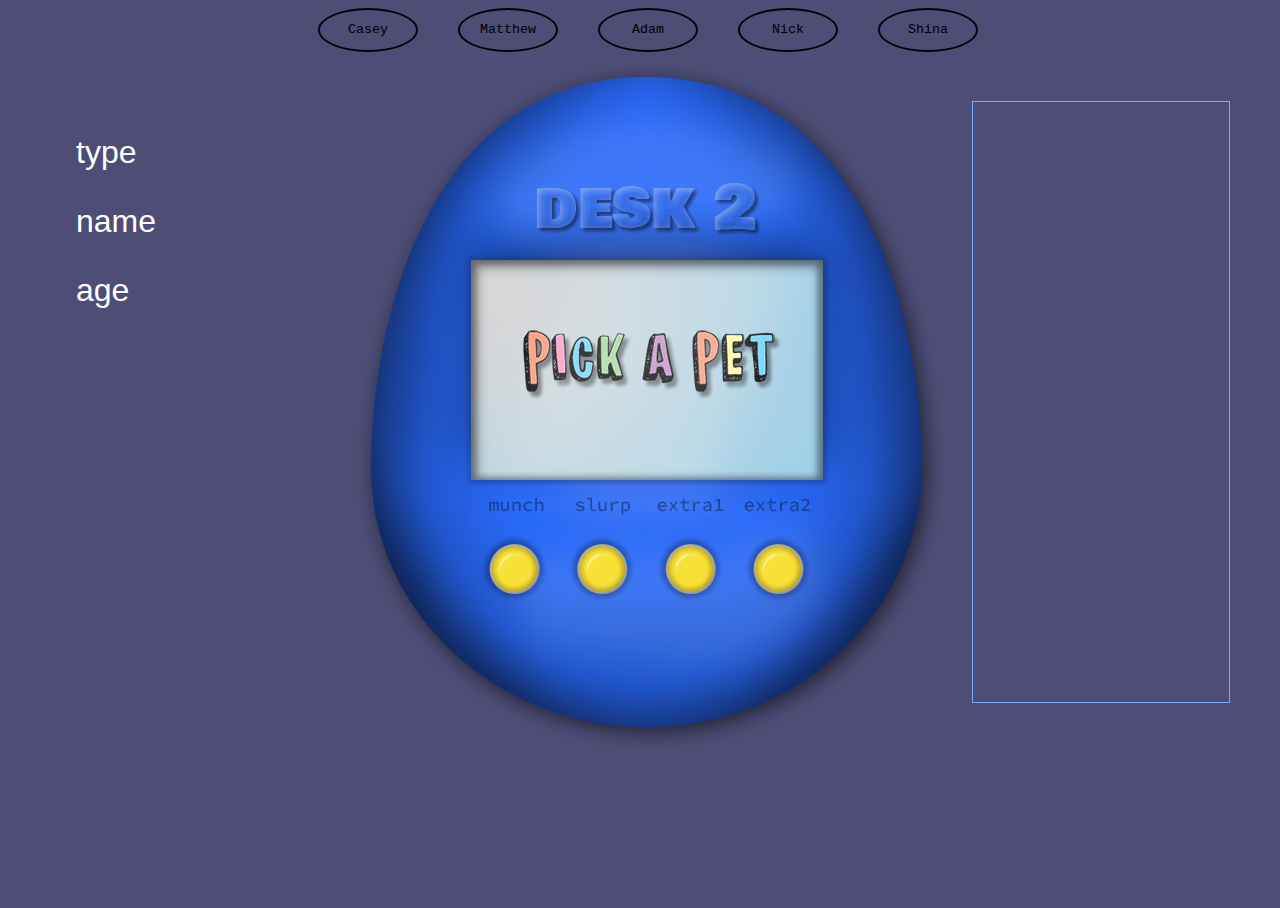
==== index.html @ b31a8b88 "700px high version" ====
<!DOCTYPE html>
<html lang="en">

<head>
    <meta charset="UTF-8">
    <meta http-equiv="X-UA-Compatible" content="IE=edge">
    <meta name="viewport" content="width=device-width, initial-scale=1.0">
    <link rel="stylesheet" href="./styles/main.css">
    <link rel="stylesheet" href="https://fonts.googleapis.com/css2?family=Share+Tech+Mono">
    <title>Document</title>
</head>

<body>
    <div id="main-container">
        <div id="choice-buttons">
            <button id="casey" class="pulse">Casey</button>
            <button id="matthew" class="pulse">Matthew</button>
            <button id="adam" class="pulse">Adam</button>
            <button id="nick" class="pulse">Nick</button>
            <button id="shina" class="pulse">Shina</button>
        </div>

        <div id="main-board">
            <!-- <div id="creature">
                <p id="type">example</p>
                <p id="my-new-name">example</p>
                <p id="age">example</p>
                <p id="happiness">example</p>
                <p id="cleanliness">example</p>
                <p id="hunger">example</p>
                <p id="number-4">Number 4</p>unique to each pet
                <p id="number-5">Number 5</p>unique to each pet

            </div> -->
            <!-- END OF THE PET'S DETAILS AND SCORES   -->
            <div id="left-side">
                <p id="type" class="my-text">type</p>
                <p id="my-new-name" class="my-text">name</p>
                <p id="age" class="my-text">age</p>
            </div>
            <!-- CONSOLE START -->
            <div id="image-container">
                <div id="console">
                    <div id="console-top">
                        <img id="a1" src="" alt="nothing here">
                        <img id="a2" src="" alt="nothing here">
                        <img id="a3" src="" alt="nothing here">
                    </div>
                    <div id="console-middle">
                        <img id="b1" src="" alt="nothing here">
                        <div id="screen" style="background-image: url('./Images/console/700pxh/tamagochi_B2.png')">
                            <!-- START OF THE PET'S DETAILS AND SCORES   -->
                            <div id="stats">
                                <p id="happiness" class="my-text">happiness</p>
                                <p id="cleanliness" class="my-text">cleanliness</p>
                                <p id="hunger" class="my-text">hunger level</p>
                                <p id="thirst" class="my-text">thirst level</p>
                                <p id="number-5" class="my-text">Number 5</p><!-- unique to each pet -->
                                <p id="number-6" class="my-text">Number 6</p><!-- unique to each pet -->
                            </div>
                            <!-- END OF THE PET'S DETAILS AND SCORES   -->
                        </div>
                        <!-- <img id="b2" src="" alt="nothing here"> -->
                        <img id="b3" src="" alt="nothing here">
                    </div>
                    <div id="console-labels">
                        <img id="c1" src="" alt="nothing here">
                        <img id="c2-munch" src="" alt="nothing here">
                        <img id="c3-slurp" src="" alt="nothing here">
                        <img id="c4-extra1" src="" alt="nothing here">
                        <img id="c5-extra2" src="" alt="nothing here">
                        <img id="c6" src="" alt="nothing here">
                    </div>
                    <div id="console-buttons">
                        <img id="d1" src="" alt="nothing here">
                        <img id="d2-button1" src="" alt="nothing here">
                        <img id="d3-button2" src="" alt="nothing here">
                        <img id="d4-button3" src="" alt="nothing here">
                        <img id="d5-button4" src="" alt="nothing here">
                        <img id="d6" src="" alt="nothing here">
                    </div>
                    <div id="console-bottom">
                        <img id="e1" src="" alt="nothing here">
                    </div>
                </div>
            </div>
            <!-- CONSOLE END -->
            <div id="right-side"></div>
        </div>
    </div>
    <script src="newPetBase.js"></script>
</body>

</html>
---- styles/main.css ----
body {
  /* background: linear-gradient(-45deg, #ee7752, #3cb1e7, #6942d3, #23d5ab);
  background-size: 400% 400%;
  animation: gradient 20s ease infinite; */
  background-color: rgb(77, 77, 118);
}

html,
body {
  width: 100%;
  height: 100vh;
  /* margin-top: 0px;
    margin-left: 0px; */
}

/* #main-container {
    /* background-image: url(../Images/tamagochi_01.png);
    background-size: contain;
     */
/* } */

/* p {
  color: black;
  text-align: left;
  font-size: 8px;
} */

.my-text {
  color: #fff;
  text-align: left;
  font-size: 14px;
  font-family: 'Share Tech Mono',monospace;
}


/* .pulse:hover,
.pulse:focus {
  animation: pulse 2s;
  box-shadow: 0 0 0 3em transparent;
}

@-webkit-keyframes pulse {
  0% {
    box-shadow: 0 0 0 0 var(--hover);
  }
}

@keyframes pulse {
  0% {
    box-shadow: 0 0 0 0 var(--hover);
  }
}

.pulse {
  --color: #ef6eae;
  --hover: #ef8f6e;
} */

button {
  color: var(--color);
  transition: 0.25s;
}

button:hover,
button:focus {
  border-color: var(--hover);
  color: #fff;
}

button {
  margin-left: 20px;
  margin-right: 20px;
  background: none;
  width: 100px;
  border: 2px solid;
  text-align: center;
  font-family: monospace;
  line-height: 0;
  padding: 20px;
  border-radius: 50%;
  overflow: hidden;
}

#choice-buttons {
  margin: 0;
  display: flex;
  flex-direction: row;
  justify-content: center;
}

#main-board {
  padding: 0px;
  display: flex;
  flex-direction: row;
  justify-content: center;
  align-items: center;
}

#left-side {
  display: block;
  width: 20%;
  height: 600px;
  /* border: solid rgb(119, 171, 255) 1px; */
  background-image: '../images/graph.png';
}

#type, #my-new-name, #age {
  margin-left: 10px;
  font-family: Impact, Haettenschweiler, 'Arial Narrow Bold', sans-serif;
  font-size: 2em;
}

#image-container {
  width: auto;
  padding: 0px 25px;
  /* height: 25%; */
}

#console {
  /* height: 100%; */
  /* border: solid black 2px; */
  display: flex;
  flex-direction: column;
  justify-content: center;
}

#console-top {
  /* border: solid black 2px; */
  height: 100%;
  margin: 0px;
  padding: 0px;
  display: flex;
  flex-direction: row;
  justify-content: center;
}

#console-middle {
  height: 100%;
  margin: 0px;
  padding: 0px;
  display: flex;
  flex-direction: row;
  justify-content: center;
}

/* SETS THE SIZE OF THE SCREEN AREA */
#screen {
  /* background-image: url("./Images/console/tamagochi_B2.png"); */
  display: block;
  width: 352px;
  height: 220px;
  /* color: #fff; */
  text-shadow:
    0 0 7px #fff,
    0 0 10px #fff,
    0 0 21px #fff,
    0 0 42px #0fa,
    0 0 82px #0fa,
    0 0 92px #0fa,
    0 0 102px #0fa,
    0 0 151px #0fa;
  /* from: https://css-tricks.com/how-to-create-neon-text-with-css/ */
}

#stats {
  margin-top: 16px;
  margin-left: 6px;
  line-height: 6px;
}

#console-labels {
  height: 100%;
  margin: 0px;
  padding: 0px;
  display: flex;
  flex-direction: row;
  justify-content: center;
}

#console-buttons {
  height: 100%;
  margin: 0px;
  padding: 0px;
  display: flex;
  flex-direction: row;
  justify-content: center;
}

#console-bottom {
  height: 100%;
  margin: 0px;
  padding: 0px;
  display: flex;
  flex-direction: row;
  justify-content: center;
}

#right-side {
  display: block;
  width: 20%;
  height: 600px;
  border: solid rgb(119, 171, 255) 1px;
}

@keyframes gradient {
  0% {
    background-position: 0% 50%;
  }

  50% {
    background-position: 100% 50%;
  }

  100% {
    background-position: 0% 50%;
  }
}
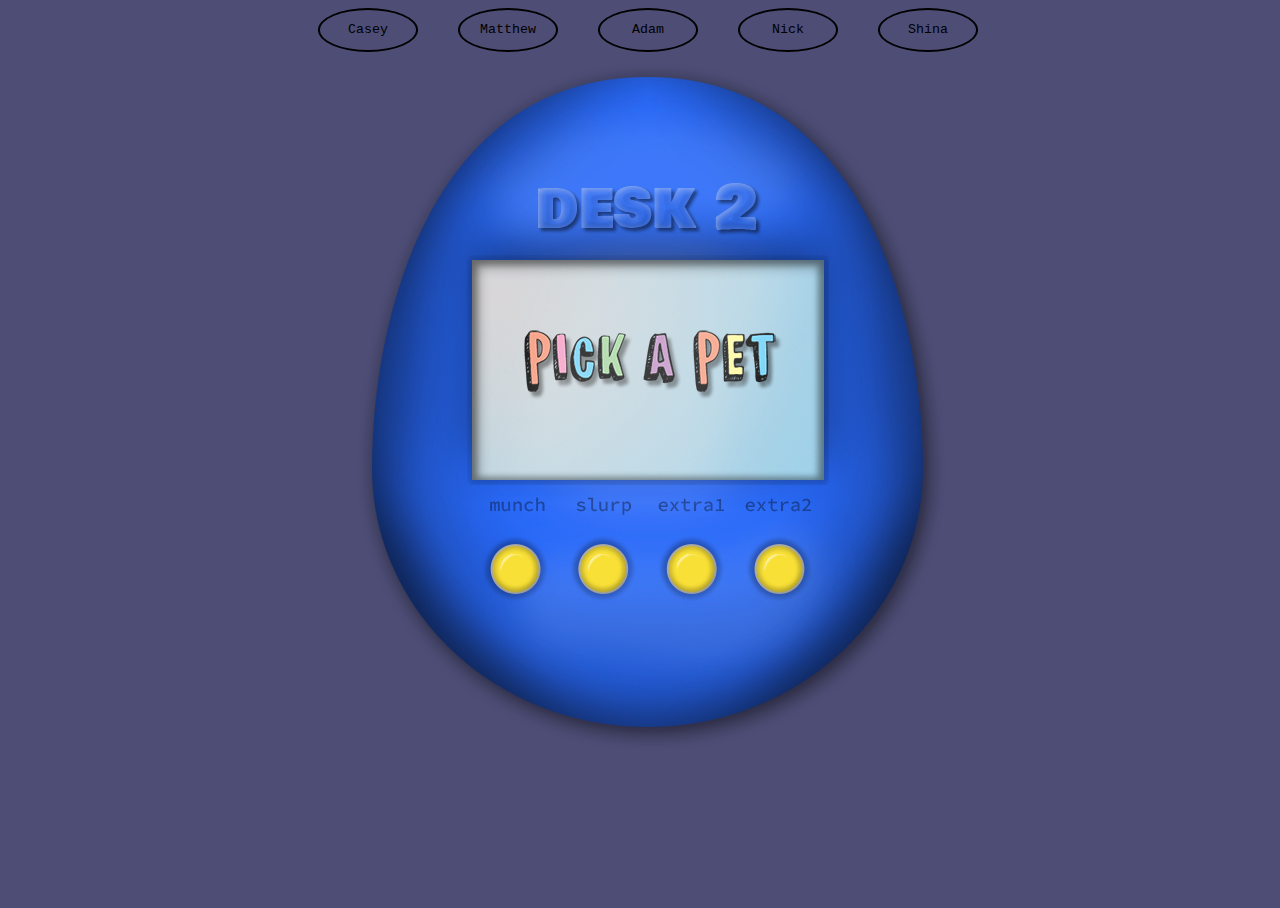
==== commit 54ff2159: "new Nick Constants and some functions attached to Nick button" ====
--- a/index.html
+++ b/index.html
@@ -7,6 +7,9 @@
     <meta name="viewport" content="width=device-width, initial-scale=1.0">
     <link rel="stylesheet" href="./styles/main.css">
     <link rel="stylesheet" href="https://fonts.googleapis.com/css2?family=Share+Tech+Mono">
+    <link rel="stylesheet" href="https://fonts.googleapis.com/css2?family=Chivo+Mono">
+    <link rel="stylesheet" href="https://fonts.googleapis.com/css2?family=Rubik+Storm">
+    <link rel="stylesheet" href="https://fonts.googleapis.com/css2?family=Open+Sans">
     <title>Document</title>
 </head>
 
@@ -21,6 +24,7 @@
         </div>
 
         <div id="main-board">
+            <!-- <a href="https://lovepik.com/images/png-animals.html">Animals Png vectors by Lovepik.com</a> -->
             <!-- <div id="creature">
                 <p id="type">example</p>
                 <p id="my-new-name">example</p>
@@ -37,6 +41,7 @@
                 <p id="type" class="my-text">type</p>
                 <p id="my-new-name" class="my-text">name</p>
                 <p id="age" class="my-text">age</p>
+                Browsers do not provide any special information on background images to assistive technology. This is important primarily for screen readers, as a screen reader will not announce its presence and therefore convey nothing to its users. If the image contains information critical to understanding the page's overall purpose, it is better to describe it semantically in the document.
             </div>
             <!-- CONSOLE START -->
             <div id="image-container">
@@ -79,6 +84,9 @@
                         <img id="d5-button4" src="" alt="nothing here">
                         <img id="d6" src="" alt="nothing here">
                     </div>
+                    <audio id="splash" volume = "10">
+                        <source src="./sounds/mixkit-sea-water-splash-1198.wav" type="audio/wav">
+                    </audio>
                     <div id="console-bottom">
                         <img id="e1" src="" alt="nothing here">
                     </div>
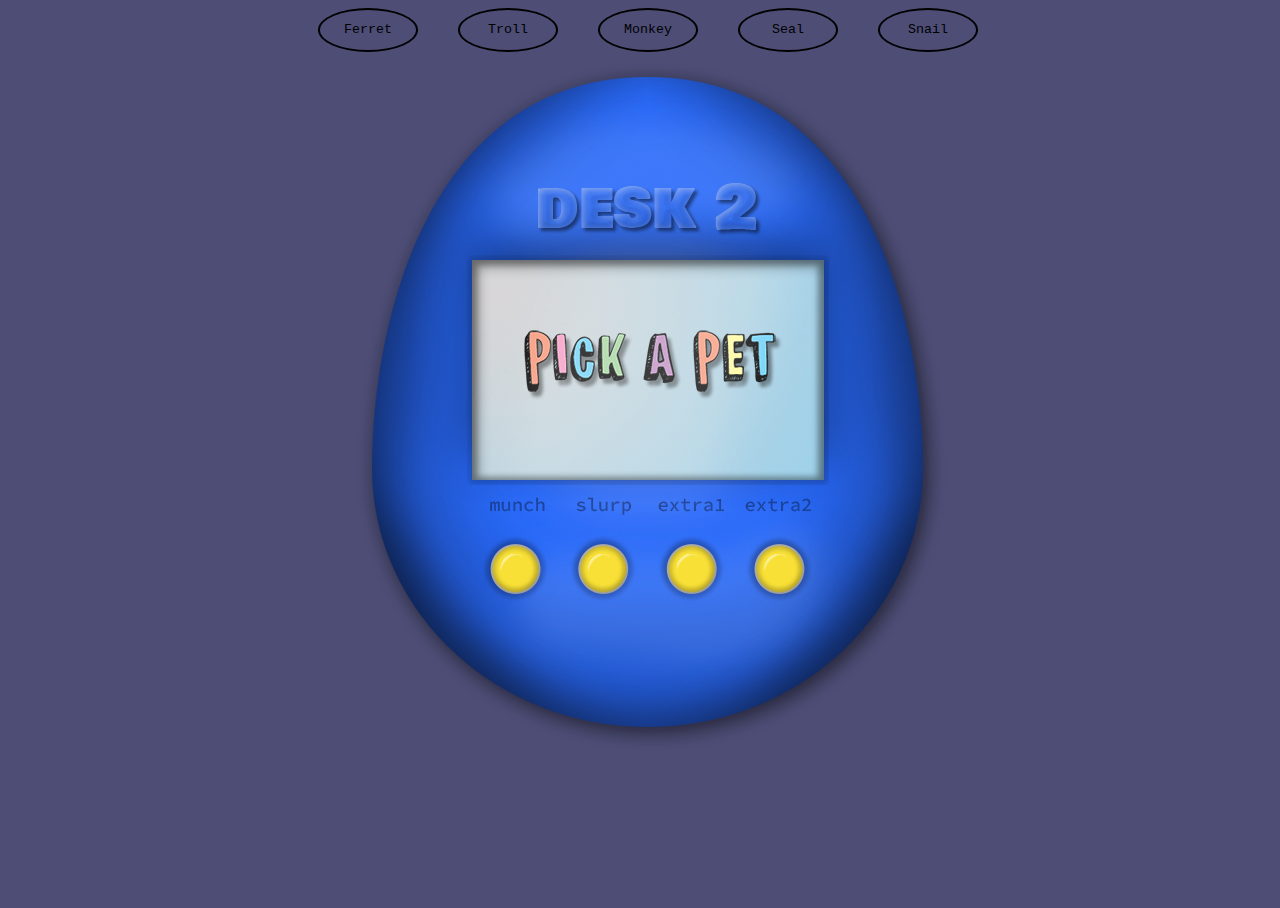
==== commit 9b2e72df: "additional work on Casey pet" ====
--- a/index.html
+++ b/index.html
@@ -1,4 +1,4 @@
-<!DOCTYPE html>
+    <!DOCTYPE html>
 <html lang="en">
 
 <head>
@@ -10,50 +10,44 @@
     <link rel="stylesheet" href="https://fonts.googleapis.com/css2?family=Chivo+Mono">
     <link rel="stylesheet" href="https://fonts.googleapis.com/css2?family=Rubik+Storm">
     <link rel="stylesheet" href="https://fonts.googleapis.com/css2?family=Open+Sans">
+    <link rel="stylesheet" href="https://fonts.googleapis.com/css2?family=Are+You+Serious">
+    <link rel="stylesheet" href="https://fonts.googleapis.com/css2?family=Cutive+Mono">
     <title>Document</title>
 </head>
 
 <body>
     <div id="main-container">
         <div id="choice-buttons">
-            <button id="casey" class="pulse">Casey</button>
-            <button id="matthew" class="pulse">Matthew</button>
-            <button id="adam" class="pulse">Adam</button>
-            <button id="nick" class="pulse">Nick</button>
-            <button id="shina" class="pulse">Shina</button>
+            <button id="casey" class="pulse">Ferret</button>
+            <button id="matthew" class="pulse">Troll</button>
+            <button id="adam" class="pulse">Monkey</button>
+            <button id="nick" class="pulse">Seal</button>
+            <button id="shina" class="pulse">Snail</button>
         </div>
 
-        <div id="main-board">
-            <!-- <a href="https://lovepik.com/images/png-animals.html">Animals Png vectors by Lovepik.com</a> -->
-            <!-- <div id="creature">
-                <p id="type">example</p>
-                <p id="my-new-name">example</p>
-                <p id="age">example</p>
-                <p id="happiness">example</p>
-                <p id="cleanliness">example</p>
-                <p id="hunger">example</p>
-                <p id="number-4">Number 4</p>unique to each pet
-                <p id="number-5">Number 5</p>unique to each pet
-
-            </div> -->
-            <!-- END OF THE PET'S DETAILS AND SCORES   -->
+        <div id="main-board">   
+     
             <div id="left-side">
                 <p id="type" class="my-text">type</p>
                 <p id="my-new-name" class="my-text">name</p>
                 <p id="age" class="my-text">age</p>
-                Browsers do not provide any special information on background images to assistive technology. This is important primarily for screen readers, as a screen reader will not announce its presence and therefore convey nothing to its users. If the image contains information critical to understanding the page's overall purpose, it is better to describe it semantically in the document.
+             
             </div>
             <!-- CONSOLE START -->
             <div id="image-container">
                 <div id="console">
                     <div id="console-top">
-                        <img id="a1" src="" alt="nothing here">
-                        <img id="a2" src="" alt="nothing here">
-                        <img id="a3" src="" alt="nothing here">
+                        <img id="a1" src="" alt="nothing here"></img>
+                        <img id="a2" src="" alt="nothing here"></img>
+                        <img id="a3" src="" alt="nothing here"></img>
                     </div>
                     <div id="console-middle">
-                        <img id="b1" src="" alt="nothing here">
+                        <img id="b1" src="" alt="nothing here"></img>
                         <div id="screen" style="background-image: url('./Images/console/700pxh/tamagochi_B2.png')">
+                            <div id="gimme-name-div">
+                                <input type="text" placeholder="my name here please" id="gimme-name">
+                                <button type="submit" id="name-button-submit">submit</button>
+                            </div>
                             <!-- START OF THE PET'S DETAILS AND SCORES   -->
                             <div id="stats">
                                 <p id="happiness" class="my-text">happiness</p>
@@ -69,26 +63,27 @@
                         <img id="b3" src="" alt="nothing here">
                     </div>
                     <div id="console-labels">
-                        <img id="c1" src="" alt="nothing here">
-                        <img id="c2-munch" src="" alt="nothing here">
-                        <img id="c3-slurp" src="" alt="nothing here">
-                        <img id="c4-extra1" src="" alt="nothing here">
-                        <img id="c5-extra2" src="" alt="nothing here">
-                        <img id="c6" src="" alt="nothing here">
+                        <img id="c1" src="" alt="nothing here"></img>
+                        <img id="c2-munch" src="" alt="nothing here"></img>
+                        <img id="c3-slurp" src="" alt="nothing here"></img>
+                        <img id="c4-extra1" src="" alt="nothing here"></img>
+                        <img id="c5-extra2" src="" alt="nothing here"></img>
+                        <img id="c6" src="" alt="nothing here"></img>
                     </div>
                     <div id="console-buttons">
-                        <img id="d1" src="" alt="nothing here">
-                        <img id="d2-button1" src="" alt="nothing here">
-                        <img id="d3-button2" src="" alt="nothing here">
-                        <img id="d4-button3" src="" alt="nothing here">
-                        <img id="d5-button4" src="" alt="nothing here">
-                        <img id="d6" src="" alt="nothing here">
+                        <img id="d1" src="" alt="nothing here"></img>
+                        <img id="d2-button1" src="" alt="nothing here"></img>
+                        <img id="d3-button2" src="" alt="nothing here"></img>
+                        <img id="d4-button3" src="" alt="nothing here"></img>
+                        <img id="d5-button4" src="" alt="nothing here"></img>
+                        <img id="d6" src="" alt="nothing here"></img>
                     </div>
                     <audio id="splash" volume = "10">
+                        <!-- FROM: https://mixkit.co/free-sound-effects/sea/ -->
                         <source src="./sounds/mixkit-sea-water-splash-1198.wav" type="audio/wav">
                     </audio>
                     <div id="console-bottom">
-                        <img id="e1" src="" alt="nothing here">
+                        <img id="e1" src="" alt="nothing here"></img>
                     </div>
                 </div>
             </div>
--- a/styles/main.css
+++ b/styles/main.css
@@ -1,7 +1,4 @@
 body {
-  /* background: linear-gradient(-45deg, #ee7752, #3cb1e7, #6942d3, #23d5ab);
-  background-size: 400% 400%;
-  animation: gradient 20s ease infinite; */
   background-color: rgb(77, 77, 118);
 }
 
@@ -10,14 +7,9 @@
   width: 100%;
   height: 100vh;
   /* margin-top: 0px;
-    margin-left: 0px; */
-}
-
-/* #main-container {
-    /* background-image: url(../Images/tamagochi_01.png);
-    background-size: contain;
-     */
-/* } */
+  margin-left: 0px; */
+}
+
 
 /* p {
   color: black;
@@ -29,32 +21,40 @@
   color: #fff;
   text-align: left;
   font-size: 14px;
-  font-family: 'Share Tech Mono',monospace;
-}
-
-
-/* .pulse:hover,
-.pulse:focus {
-  animation: pulse 2s;
-  box-shadow: 0 0 0 3em transparent;
-}
-
-@-webkit-keyframes pulse {
-  0% {
-    box-shadow: 0 0 0 0 var(--hover);
-  }
-}
-
-@keyframes pulse {
-  0% {
-    box-shadow: 0 0 0 0 var(--hover);
-  }
-}
-
-.pulse {
-  --color: #ef6eae;
-  --hover: #ef8f6e;
-} */
+  font-family: 'Share Tech Mono', monospace;
+}
+
+#gimme-name-div {
+  display: block;
+  width: 352px;
+  height: 220px;
+}
+
+/* GIMME-NAME IS THE INPUT BOX FOR THE NAME WHEN THE gimmeName() FUNCTION IS RUN */
+#gimme-name {
+  margin-top: 100px;
+  margin-left: 71px;
+  font-family: fantasy;
+  width: 200px;
+  border: 2px solid rgb(125, 124, 124);
+
+}
+
+/* NAME-BUTTON-SUBMIT IS THE 'SUBMIT' BUTTON FOR THE NAME WHEN THE gimmeName() FUNCTION IS RUN */
+#name-button-submit {
+  margin-top: 20px;
+  margin-left: 141px;
+  /* display: flex;
+  flex-direction: row; */
+  /* justify-content: center; */
+  border-radius: 25%;
+  border: 1px solid rgb(197, 171, 22);
+  padding: 2px;
+  line-height: 1.3em;
+  width: 70px;
+  background-color: rgb(240, 88, 118);
+  box-shadow: 0px 0px 5px rgb(127, 125, 6);
+}
 
 button {
   color: var(--color);
@@ -81,6 +81,7 @@
   overflow: hidden;
 }
 
+
 #choice-buttons {
   margin: 0;
   display: flex;
@@ -104,7 +105,9 @@
   background-image: '../images/graph.png';
 }
 
-#type, #my-new-name, #age {
+#type,
+#my-new-name,
+#age {
   margin-left: 10px;
   font-family: Impact, Haettenschweiler, 'Arial Narrow Bold', sans-serif;
   font-size: 2em;
@@ -149,7 +152,7 @@
   display: block;
   width: 352px;
   height: 220px;
-  /* color: #fff; */
+  background-size: contain;
   text-shadow:
     0 0 7px #fff,
     0 0 10px #fff,
@@ -201,17 +204,3 @@
   height: 600px;
   border: solid rgb(119, 171, 255) 1px;
 }
-
-@keyframes gradient {
-  0% {
-    background-position: 0% 50%;
-  }
-
-  50% {
-    background-position: 100% 50%;
-  }
-
-  100% {
-    background-position: 0% 50%;
-  }
-}